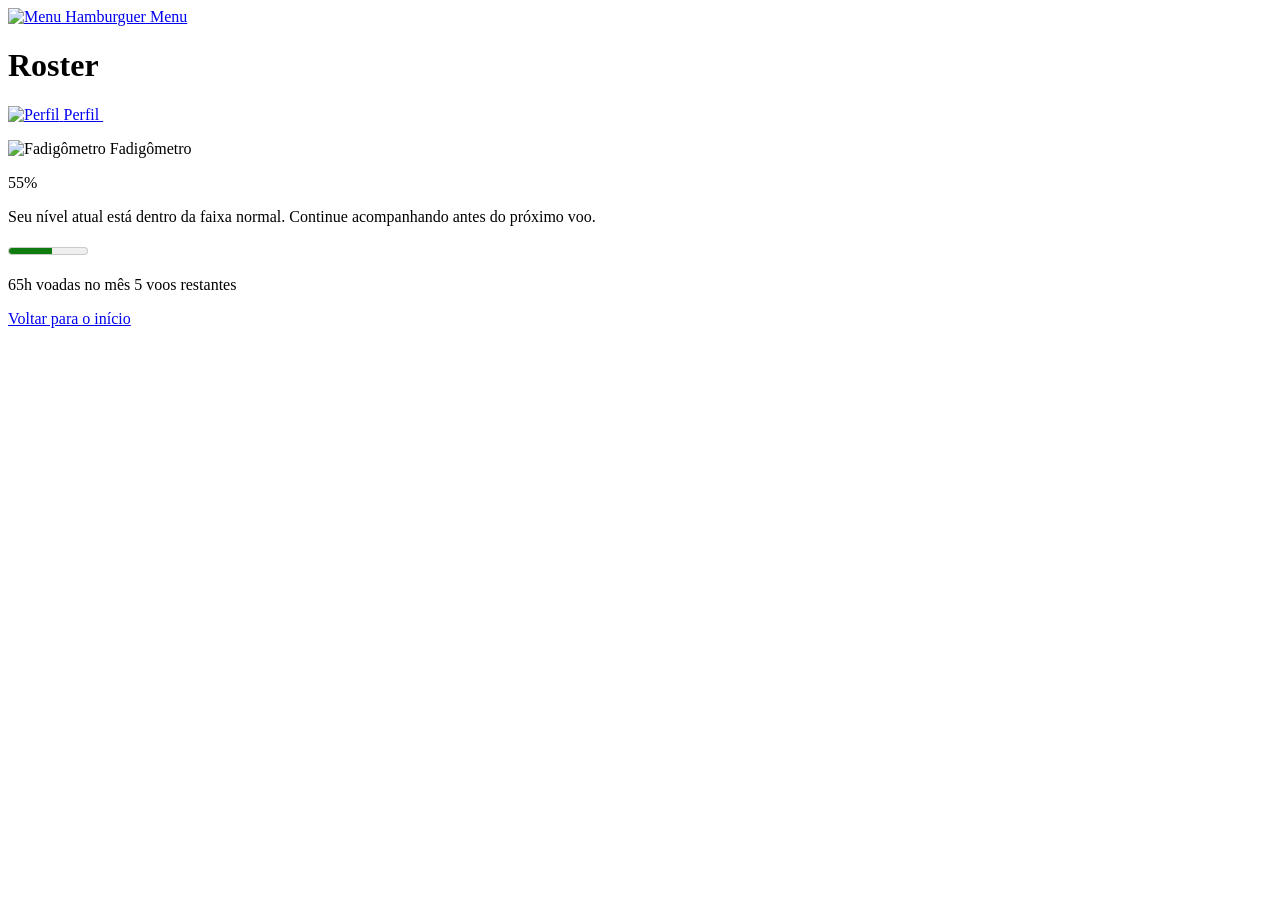
==== status.html @ 0bb5956a "refactor: replace <section> with <nav> for better semantics and accessibility; update <section> to <" ====
<!DOCTYPE html>
<html lang="pt-br">
<head>
    <meta charset="UTF-8">
    <meta name="viewport" content="width=device-width, initial-scale=1.0">
    <title>Fadigômetro</title>
    <link rel="stylesheet" href="CSS/style.css">
</head>
<body>
    <header class="header">
        <a href="menu.html" class="header-menu">
            <img src="img/icons8-cardápio-50.png" alt="Menu Hamburguer" class="header-menu__icon">
            <span class="header-menu__text">Menu</span>
        </a>

        <h1 class="header__title">Roster</h1>

        <nav class="header-icons">
            <a href="perfil.html" class="header-icons__link">
                <img src="img/icons8-usuário-homem-com-círculo-24.png" alt="Perfil" class="header-icons__icon">
                <span>Perfil</span>
            </a>
            <a href="#" class="header-icons__link" aria-label="Notificações">
                <img src="img/bell_ring.png" alt="" class="header-icons__icon">
            </a>
        </nav>
    </header>

    <main class="status-main">
        <section class="status-card status-card-page">
            <h2 hidden>Status de fadiga</h2>
            <p class="status-titulo">
                <img src="img/termometro.png" alt="Fadigômetro">
                Fadigômetro
            </p>

            <p class="status-valor">55%</p>
            <p class="status-descricao">Seu nível atual está dentro da faixa normal. Continue acompanhando antes do próximo voo.</p>

            <meter class="status-barra" min="0" max="100" value="55"></meter>

            <p class="status-info">
                <span>65h voadas no mês</span>
                <span>5 voos restantes</span>
            </p>

            <a class="btn-status" href="index.html">Voltar para o início</a>
        </section>
    </main>
</body>
</html>
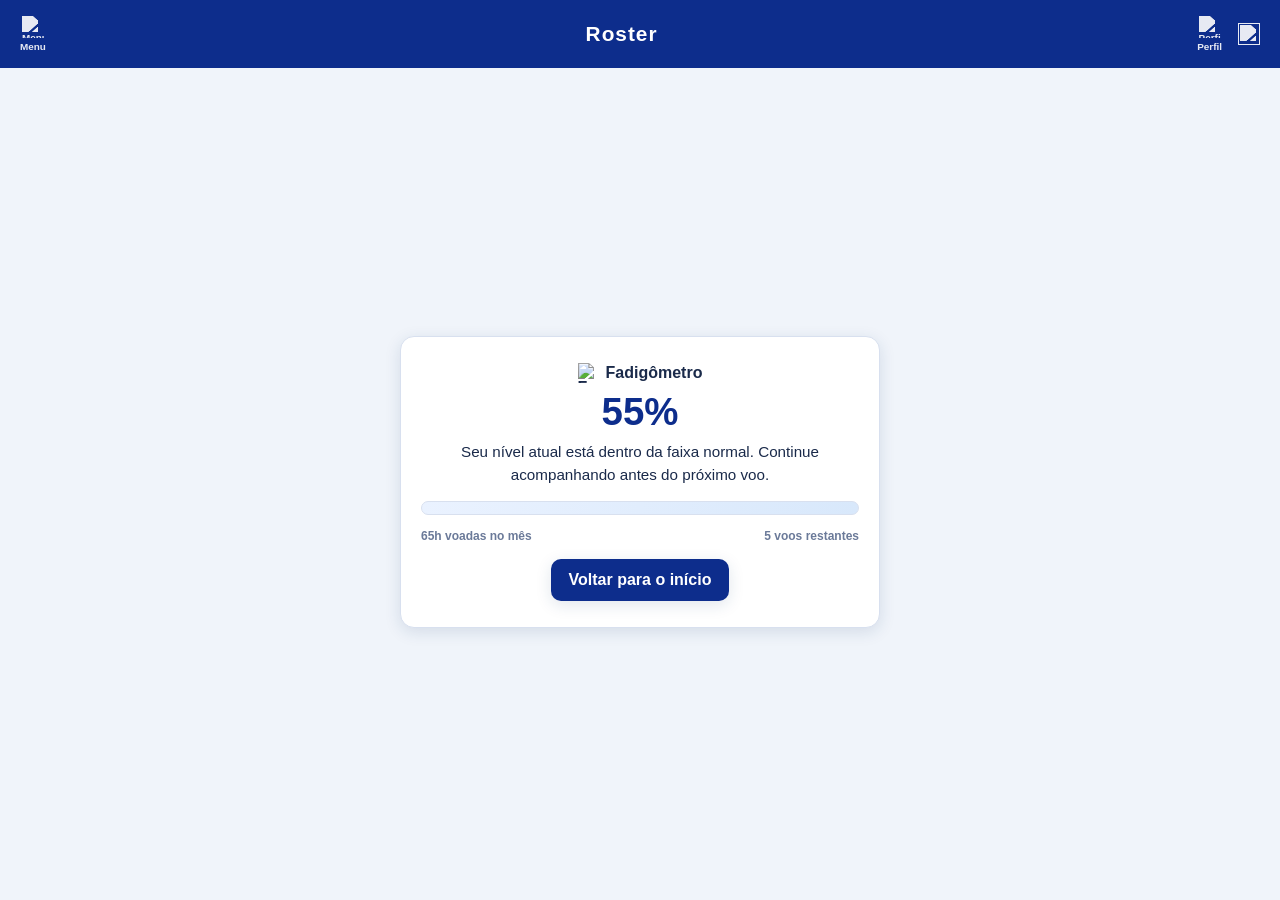
==== commit 0b83f27d: "refactor: enhance semantic structure and accessibility; update footer links and improve styling" ====
--- a/status.html
+++ b/status.html
@@ -37,7 +37,7 @@
             <p class="status-valor">55%</p>
             <p class="status-descricao">Seu nível atual está dentro da faixa normal. Continue acompanhando antes do próximo voo.</p>
 
-            <meter class="status-barra" min="0" max="100" value="55"></meter>
+            <meter class="status-barra status-meter" min="0" max="100" value="55" aria-label="Nível de fadiga" aria-valuemin="0" aria-valuemax="100" aria-valuenow="55" data-level="normal"></meter>
 
             <p class="status-info">
                 <span>65h voadas no mês</span>
--- a/CSS/style.css
+++ b/CSS/style.css
@@ -0,0 +1,1894 @@
+*, *::before, *::after {
+    box-sizing: border-box;
+    margin: 0;
+    padding: 0;
+}
+
+:root {
+    --azul-principal: #0D2D8C;
+    --azul-escuro: #122d5a;
+    --azul-claro: #2351a0;
+    --branco: #ffffff;
+    --cinza-fundo: #f0f4fa;
+    --cinza-texto: #6b7a99;
+    --cinza-borda: #d8e0ef;
+    --vermelho: #c0392b;
+    --texto-dark: #1a2a4a;
+    --sombra: 0 4px 16px rgba(26, 58, 110, 0.13);
+    --radius: 14px;
+    --radius-sm: 8px;
+}
+
+.header,
+header {
+    background-color: var(--azul-principal);
+    color: var(--branco);
+    display: flex;
+    align-items: center;
+    justify-content: space-between;
+    padding: 16px 20px;
+    position: sticky;
+    top: 0;
+    z-index: 100;
+}
+
+.header__title,
+header h1 {
+    font-size: 1.3rem;
+    font-weight: 800;
+    letter-spacing: 1px;
+    margin: 0;
+}
+
+.header-icons {
+    display: flex;
+    align-items: center;
+    gap: 16px;
+}
+
+header a,
+.header-menu,
+.header-icons__link {
+    display: flex;
+    flex-direction: column;
+    align-items: center;
+    gap: 3px;
+    color: var(--branco);
+    font-size: 0.62rem;
+    font-weight: 600;
+    opacity: 0.9;
+}
+
+header a img,
+.header-menu__icon,
+.header-icons__icon {
+    width: 22px;
+    height: 22px;
+    filter: brightness(0) invert(1);
+}
+
+main,
+body .conteudo {
+    flex: 1;
+}
+
+footer,
+.footer {
+    background-color: var(--cinza-fundo);
+    border-top: 1px solid var(--cinza-borda);
+    padding: 16px 20px 12px;
+    display: flex;
+    flex-direction: row;
+    flex-wrap: wrap;
+    justify-content: space-between;
+    align-items: center;
+}
+
+footer h3,
+.footer h3 {
+    font-size: 0.82rem;
+    font-weight: 700;
+    color: var(--cinza-texto);
+}
+
+footer p,
+.footer p {
+    font-size: 0.65rem;
+    color: var(--texto-dark);
+    width: 100%;
+    text-align: center;
+    margin-top: 6px;
+}
+
+/* Ensure footer 'Inicio' / back-link icon and text are vertically aligned */
+.link-voltar,
+.back-link,
+footer .link-voltar,
+footer .back-link,
+.footer-padrao .link-voltar,
+.footer .link-voltar {
+    display: inline-flex;
+    align-items: center;
+    gap: 8px;
+    text-decoration: none;
+    color: inherit;
+}
+
+.link-voltar img,
+.back-link img,
+.footer .link-voltar img,
+.footer .back-link img {
+    width: 22px;
+    height: 22px;
+    display: block;
+}
+
+/*página inicial*/
+html, body {
+    width: 100%;
+    min-height: 100%;
+}
+
+body {
+    font-family: 'Nunito', sans-serif;
+    background: var(--branco);
+    color: var(--texto-dark);
+    min-height: 100vh;
+    display: flex;
+    flex-direction: column;
+}
+
+a {
+    text-decoration: none;
+    color: inherit;
+}
+
+ul {
+    list-style: none;
+}
+
+.saudacao h2 {
+    font-size: 1.35rem;
+    font-weight: 800;
+    color: var(--texto-dark);
+    line-height: 1.2;
+}
+
+.saudacao h3 {
+    font-size: 0.95rem;
+    font-weight: 600;
+    color: var(--cinza-texto);
+    margin-top: 4px;
+}
+
+.acoes-lista {
+    display: flex;
+    gap: 12px;
+    flex-wrap: wrap;
+    justify-content: space-between;
+}
+
+.acoes-lista li {
+    flex: 1 1 30%;
+}
+
+.acoes-lista li a {
+    background-color: var(--azul-principal);
+    color: var(--branco);
+    border-radius: var(--radius-sm);
+    padding: 8px 6px;
+    display: flex;
+    flex-direction: column;
+    align-items: center;
+    justify-content: center;
+    gap: 4px;
+    font-size: 0.75rem;
+    font-weight: 700;
+    width: 100%;
+    aspect-ratio: 1;
+    text-align: center;
+    box-shadow: var(--sombra);
+}
+
+.acoes-lista li a:hover {
+    background-color: var(--azul-claro);
+    transform: translateY(-2px);
+}
+
+.acoes-lista li a img {
+    width: 22px;
+    height: 22px;
+    filter: brightness(0) invert(1);
+}
+
+.jornada-header {
+    display: flex;
+    align-items: center;
+    justify-content: space-between;
+    margin-bottom: -7px;
+}
+
+.jornada-header h2 {
+    font-size: 1.1rem;
+    font-weight: 800;
+    color: var(--texto-dark);
+}
+
+.jornada-header a {
+    font-size: 0.82rem;
+    font-weight: 700;
+    color: var(--azul-claro);
+    border-bottom: 1.5px solid var(--azul-claro);
+}
+
+.card-jornada {
+    margin-top: 12px;
+    margin-bottom: 14px;
+    background-color: var(--azul-principal);
+    border-radius: var(--radius);
+    padding: 12px 16px;
+    color: var(--branco);
+    box-shadow: var(--sombra);
+}
+
+.card-jornada-topo {
+    display: flex;
+    justify-content: space-between;
+    font-size: 0.8rem;
+    font-weight: 700;
+    padding: 8px 14px;
+    margin-bottom: 6px;
+    opacity: 0.9;
+}
+
+.voos-lista {
+    display: flex;
+    flex-direction: column;
+    gap: 14px;
+}
+
+.voo-item {
+    display: flex;
+    align-items: center;
+    gap: 12px;
+}
+
+.voo-indicador {
+    width: 10px;
+    height: 10px;
+    background-color: #730202;
+    border-radius: 2px;
+    flex-shrink: 0;
+}
+
+.voo-card {
+    background: rgba(255,255,255,0.13);
+    border-radius: var(--radius-sm);
+    padding: 8px 14px;
+    flex: 1;
+}
+
+.voo-horario {
+    font-size: 0.68rem;
+    font-weight: 600;
+    opacity: 0.8;
+    margin-bottom: 3px;
+}
+
+.voo-rota {
+    font-size: 0.95rem;
+    font-weight: 800;
+    display: flex;
+    align-items: center;
+    gap: 6px;
+}
+
+.voo-rota img {
+    width: 16px;
+    height: 16px;
+    filter: brightness(0) invert(1);
+}
+
+/* Texto de rótulo de jornada em telas internas (sem background, cor cinza) */
+.jornada {
+    margin-top: 10px;
+    font-size: 0.95rem;
+    font-weight: 700;
+    color: var(--cinza-texto);
+    background: transparent;
+}
+
+/* Mobile fixes: avoid header overlap and reduce negative spacing */
+@media (max-width: 600px) {
+    .jornada-header {
+        margin-bottom: 6px; /* remove negative pull on small screens */
+    }
+
+    .card-jornada {
+        margin-top: 8px; /* ensure card sits below header */
+    }
+
+    /* Ensure content doesn't sit under the fixed/sticky header on small screens */
+    body .conteudo {
+        padding: 90px 20px 20px !important;
+    }
+}
+
+.status-card {
+    display: block;
+    background-color: var(--branco);
+    border: 1px solid var(--cinza-borda);
+    border-radius: var(--radius);
+    padding: 16px 18px;
+    box-shadow: var(--sombra);
+    color: var(--texto-dark);
+}
+
+.status-titulo {
+    display: flex;
+    align-items: center;
+    gap: 8px;
+    font-size: 1rem;
+    font-weight: 800;
+    margin-bottom: 12px;
+}
+
+.status-titulo img {
+    width: 20px;
+    height: 20px;
+}
+
+.status-barra {
+    width: 100%;
+    height: 12px;
+    margin: 8px 0 12px;
+}
+
+.status-info {
+    display: flex;
+    justify-content: space-between;
+    gap: 12px;
+    font-size: 0.75rem;
+    color: var(--cinza-texto);
+    font-weight: 600;
+}
+
+/* Tela simples do Fadigômetro */
+.status-main {
+    flex: 1;
+    padding: 22px 16px 28px;
+    display: flex;
+    align-items: center;
+    justify-content: center;
+    background: var(--cinza-fundo);
+}
+
+.status-card-page {
+    width: 100%;
+    max-width: 420px;
+    text-align: center;
+    padding: 24px 20px 22px;
+}
+
+.status-card-page .status-titulo {
+    justify-content: center;
+    margin-bottom: 10px;
+}
+
+.status-valor {
+    font-size: 2.4rem;
+    font-weight: 900;
+    color: var(--azul-principal);
+    line-height: 1;
+    margin: 4px 0 10px;
+}
+
+.status-descricao {
+    font-size: 0.95rem;
+    color: var(--texto-dark);
+    line-height: 1.5;
+    margin-bottom: 14px;
+}
+
+.status-card-page .status-barra {
+    margin: 10px 0 14px;
+}
+
+.btn-status {
+    display: inline-block;
+    margin-top: 16px;
+    padding: 12px 18px;
+    border-radius: 10px;
+    background: var(--azul-principal);
+    color: var(--branco);
+    font-weight: 800;
+    text-decoration: none;
+    box-shadow: var(--sombra);
+}
+
+.btn-status:hover {
+    background: var(--azul-claro);
+}
+
+/* Status enhancements: meter styling, centering, responsive tweaks */
+.status-card {
+    text-align: center;
+}
+
+.status-meter,
+.status-barra meter,
+meter.status-meter {
+    -webkit-appearance: none;
+    appearance: none;
+    width: 100%;
+    height: 14px;
+    border-radius: 999px;
+    background: linear-gradient(90deg,#eaf2ff,#d8e8fb);
+    border: 1px solid var(--cinza-borda);
+    overflow: hidden;
+    display: block;
+}
+
+/* WebKit */
+.status-meter::-webkit-meter-bar {
+    background: transparent;
+}
+.status-meter::-webkit-meter-optimum-value {
+    background: linear-gradient(90deg, var(--azul-principal), var(--azul-claro));
+    height: 100%;
+    border-radius: 999px;
+}
+
+/* Firefox */
+.status-meter::-moz-meter-bar {
+    background: linear-gradient(90deg, var(--azul-principal), var(--azul-claro));
+}
+
+/* Low / warning modifiers */
+.status-meter[data-level="low"]::-webkit-meter-optimum-value,
+.status-meter[data-level="low"]::-moz-meter-bar {
+    background: linear-gradient(90deg, #fbeaea, #ffd6d6);
+}
+.status-meter[data-level="warn"]::-webkit-meter-optimum-value,
+.status-meter[data-level="warn"]::-moz-meter-bar {
+    background: linear-gradient(90deg, #fff4e0, #f2b544);
+}
+
+/* Center layout for status pages */
+.status-main {
+    display: flex;
+    align-items: center;
+    justify-content: center;
+    padding: 28px 16px 32px;
+    background: var(--cinza-fundo);
+}
+
+.status-card-page {
+    margin: 0 auto;
+    display: block;
+    max-width: 480px;
+    width: 100%;
+    padding: 26px 20px;
+}
+
+/* Responsive tweaks */
+@media (max-width: 420px) {
+    .status-card-page {
+        max-width: 360px;
+        padding: 18px 14px;
+    }
+    .status-valor {
+        font-size: 1.9rem;
+    }
+    .status-barra,
+    .status-meter,
+    meter.status-meter {
+        height: 10px;
+    }
+}
+
+/*Menu*/
+
+.menu-sidebar {
+    width: 280px;
+    min-height: 100vh;
+    background: var(--branco);
+    color: var(--texto-dark);
+    padding: 0;
+    display: flex;
+    flex-direction: column;
+}
+
+.menu-title {
+    display: block;
+    background-color: var(--azul-principal);
+    color: var(--branco);
+    padding: 18px 20px;
+    font-size: 1.4rem;
+    font-weight: 800;
+    margin: 0;
+}
+
+.menu-list {
+    display: flex;
+    flex-direction: column;
+    gap:10px;
+
+}
+
+.menu-list li:last-child {
+    margin-top: auto;
+}
+
+.menu-list li:last-child a {
+    border-top: 1px solid var(--cinza-borda);
+    padding-top: 16px;
+    margin-top: 250px;
+}
+
+.menu-list li a {
+    display: block;
+    padding: 12px 14px;
+    border-radius: var(--radius-sm);
+    background-color: var(--cinza-fundo);
+    color: var(--texto-dark);
+    font-size: 0.95rem;
+    font-weight: 700;
+}
+
+.menu-list li a:hover {
+    background-color: var(--cinza-borda);
+    transform: translateX(4px);
+}
+
+/* Trade */
+.trade-main {
+    padding: 20px 16px 36px;
+    display: flex;
+    flex-direction: column;
+    gap: 12px;
+}
+
+.trade-titulo {
+    font-size: 1.15rem;
+    font-weight: 900;
+    color: var(--texto-dark);
+    letter-spacing: 0.6px;
+}
+
+.trade-descricao {
+    font-size: 0.9rem;
+    color: var(--cinza-texto);
+    margin-top: 2px;
+}
+
+.oferta-subtitulo {
+    text-align: center;
+    font-size: 0.95rem;
+    font-weight: 800;
+    margin: 10px 0 6px;
+}
+
+.card-form {
+    background-color: var(--branco);
+    border: 1px solid var(--cinza-borda);
+    border-radius: var(--radius);
+    padding: 14px;
+    box-shadow: var(--sombra);
+    display: flex;
+    flex-direction: column;
+    gap: 12px;
+}
+
+.itinerario-card {
+    border: 1px solid var(--cinza-borda);
+    border-radius: var(--radius-sm);
+    padding: 10px;
+    font-weight: 700;
+    color: var(--texto-dark);
+    background: #fff;
+}
+
+.itinerario-rota {
+    color: var(--vermelho);
+    margin-top: 6px;
+    font-weight: 900;
+    text-align: center;
+}
+
+.form-oferta {
+    display: flex;
+    flex-direction: column;
+    gap: 10px;
+}
+
+.form-titulo {
+    font-weight: 800;
+    color: var(--texto-dark);
+}
+
+.form-input, .form-textarea, select.form-input {
+    width: 100%;
+    padding: 10px 12px;
+    border-radius: var(--radius-sm);
+    border: 1px solid var(--cinza-borda);
+    font-size: 0.95rem;
+    color: var(--texto-dark);
+    background: #fff;
+    outline: none;
+}
+
+.form-textarea {
+    resize: vertical;
+    min-height: 80px;
+}
+
+.btn-confirmar {
+    background-color: var(--azul-principal);
+    color: var(--branco);
+    border: none;
+    border-radius: 10px;
+    padding: 12px 18px;
+    font-weight: 800;
+    cursor: pointer;
+    align-self: center;
+    width: 80%;
+    max-width: 320px;
+    box-shadow: 0 6px 10px rgba(13,45,140,0.18);
+    text-align: center;
+    letter-spacing: 0.6px;
+}
+
+.btn-confirmar:hover {
+    background-color: var(--azul-claro);
+    transform: translateY(-2px);
+}
+
+/* Escolher Pessoa */
+.escolher-main { padding: 20px 16px 36px; display:flex; flex-direction:column; gap:12px; }
+.escolher-titulo { font-size:1.15rem; font-weight:900; color:var(--texto-dark); }
+.escolher-lista { display:flex; flex-direction:column; gap:16px; padding:0; margin:8px 0 24px; }
+
+.escolher-item {
+  background-color: var(--branco);
+  border: 1px solid var(--cinza-borda);
+  border-radius: var(--radius);
+  padding: 12px;
+  box-shadow: var(--sombra);
+  display: flex;
+  flex-direction: column;
+  gap: 8px;
+  position: relative;
+  overflow: visible;
+}
+
+.escolher-item .base {
+  position: absolute;
+  right: 12px;
+  top: 12px;
+  font-size: 0.78rem;
+  color: var(--cinza-texto);
+  font-weight:700;
+}
+
+.escolher-nome {
+  font-weight:800;
+  color:var(--texto-dark);
+  font-size:1rem;
+  text-decoration:none;
+}
+
+.escolher-jornada {
+  margin-top:4px;
+  color:var(--cinza-texto);
+  font-size:0.88rem;
+  line-height:1.25;
+}
+
+.escolher-jornada .rota {
+  display:block;
+  margin-top:8px;
+  text-align:center;
+  color:var(--vermelho);
+  font-weight:900;
+}
+
+.btn-trocar {
+  display:inline-block;
+  align-self:center;
+  margin-top:8px;
+  padding:8px 18px;
+  border-radius:8px;
+  background:var(--branco);
+  border:2px solid var(--cinza-borda);
+  color:var(--texto-dark);
+  font-weight:800;
+  text-decoration:none;
+  box-shadow:0 4px 8px rgba(26,58,110,0.08);
+  z-index: 5;
+  position: relative;
+  pointer-events: auto;
+}
+
+.btn-trocar:hover {
+  background: var(--azul-principal);
+  color: var(--branco);
+  border-color: var(--azul-principal);
+  transform: translateY(-2px);
+}
+
+
+
+
+.confirmacao-main {
+  padding: 36px 20px;
+  display: flex;
+  flex-direction: column;
+    align-items: center;
+    justify-content: center;
+  gap: 18px;
+  min-height: calc(100vh - 160px);
+  background: var(--branco);
+}
+
+.confirmacao-titulo {
+  font-size: 1.25rem;
+  font-weight: 900;
+  color: var(--texto-dark);
+  text-align: center;
+}
+
+.confirmacao-descricao {
+  color: var(--cinza-texto);
+  font-size: 0.95rem;
+  text-align: center;
+  max-width: 420px;
+  line-height: 1.4;
+}
+
+.btn-nova-oferta {
+  display: inline-block;
+  background: var(--azul-principal);
+  color: var(--branco);
+  padding: 12px 20px;
+  border-radius: 10px;
+  font-weight: 800;
+  text-decoration: none;
+  box-shadow: 0 6px 10px rgba(13,45,140,0.18);
+}
+
+.btn-nova-oferta:hover {
+  background: var(--azul-claro);
+  transform: translateY(-3px);
+}
+
+/* ---- Header ---- */
+.roster-page .header {
+    display: flex;
+    align-items: center;
+    justify-content: space-between;
+    padding: 16px 20px;
+    background: var(--azul-principal);
+    color: var(--branco);
+    position: sticky;
+    top: 0;
+    z-index: 100;
+}
+ 
+.roster-page .header-menu {
+    display: inline-flex;
+    align-items: center;
+    gap: 8px;
+    color: var(--branco);
+    font-weight: 700;
+    font-size: 0.85rem;
+    text-decoration: none;
+}
+ 
+.roster-page .header-menu__icon {
+    width: 22px;
+    height: 22px;
+    filter: brightness(0) invert(1);
+    display: block;
+}
+ 
+.roster-page .header__title {
+    font-size: 1.2rem;
+    font-weight: 800;
+    color: var(--branco);
+    margin: 0;
+    text-align: center;
+    flex: 1;
+}
+ 
+.roster-page .header-icons {
+    display: flex;
+    align-items: center;
+    gap: 12px;
+}
+ 
+.roster-page .header-icons__icon {
+    width: 22px;
+    height: 22px;
+    display: block;
+    filter: brightness(0) invert(1);
+}
+ 
+
+.roster-page .main-content {
+    padding: 0;
+    background: var(--branco);
+    min-height: calc(100vh - 120px);
+    display: flex;
+    flex-direction: column;
+}
+ 
+.roster-page .perfil-top {
+    background: var(--azul-principal);
+    display: flex;
+    flex-direction: column;
+    align-items: center;
+    padding: 24px 0 0;
+    gap: 0;
+}
+ 
+.roster-page .perfil-top__avatar {
+    margin: 0;
+    padding: 0;
+    display: flex;
+    justify-content: center;
+}
+ 
+.roster-page .perfil-top__foto {
+    width: 90px;
+    height: 90px;
+    border-radius: 50%;
+    object-fit: cover;
+    border: 3px solid rgba(255, 255, 255, 0.45);
+    background: rgba(255, 255, 255, 0.15);
+    filter: brightness(0) invert(1);     /* se for ícone monocromático */
+    display: block;
+}
+ 
+
+.roster-page .perfil-top__namebar {
+    width: 100%;
+    margin-top: 14px;
+    background: var(--azul-claro);
+    display: flex;
+    justify-content: space-between;
+    align-items: center;
+    padding: 10px 22px;
+}
+ 
+.roster-page .perfil-top__nome {
+    font-size: 1rem;
+    font-weight: 800;
+    color: var(--branco);
+    margin: 0;
+}
+ 
+.roster-page .perfil-top__cargo {
+    font-size: 0.85rem;
+    font-weight: 700;
+    color: rgba(255, 255, 255, 0.85);
+}
+
+.roster-page .rodape-voltar {
+  display: flex;
+  align-items: center;
+  justify-content: flex-start;
+  padding: 14px 20px;
+}
+
+.roster-page .back-link {
+  display: flex;
+  align-items: center;
+  gap: 8px;
+}
+
+.roster-page .back-link__text {
+  line-height: 1;
+}
+
+
+
+.roster-page .perfil-menu {
+    list-style: none;
+    margin: 0;
+    padding: 0;
+    flex: 0 0 auto;
+    border-bottom: 1px solid var(--cinza-borda);
+}
+
+.roster-page .perfil-menu__item {
+    border-bottom: 1px solid var(--cinza-borda);
+}
+
+.roster-page .perfil-menu__item:last-child {
+    border-bottom: none;
+}
+
+.roster-page .perfil-accordion {
+    background: var(--branco);
+}
+
+.roster-page .perfil-accordion__summary {
+    display: block;
+    position: relative;
+    cursor: pointer;
+    padding: 10px 20px;
+    padding-right: 44px;
+    font-size: 0.97rem;
+    font-weight: 800;
+    color: var(--texto-dark);
+    list-style: none;
+    user-select: none;
+}
+
+.roster-page .perfil-menu__item:first-child .perfil-accordion__summary {
+    padding: 0px 20px 10px;
+}
+
+.roster-page .perfil-accordion__summary::-webkit-details-marker {
+    display: none;
+}
+
+.roster-page .perfil-accordion__summary::marker {
+    display: none;
+}
+
+.roster-page .perfil-accordion__summary::after {
+    content: "";
+    position: absolute;
+    right: 18px;
+    top: 50%;
+    transform: translateY(-35%);
+    width: 0;
+    height: 0;
+    border-left: 6px solid transparent;
+    border-right: 6px solid transparent;
+    border-top: 8px solid var(--texto-dark);
+}
+
+.roster-page .perfil-accordion__title {
+    display: block;
+}
+
+.roster-page .perfil-accordion__content {
+    padding: 0 20px 16px;
+    background: var(--cinza-fundo);
+    border-top: 1px solid var(--cinza-borda);
+    color: var(--cinza-texto);
+    font-size: 0.92rem;
+    line-height: 1.5;
+}
+
+.roster-page .perfil-menu__item:nth-child(2) .perfil-accordion__content {
+    padding-bottom: 0;
+}
+
+.roster-page .perfil-menu__item:nth-child(2) .perfil-accordion__summary {
+    padding-bottom: 4px;
+}
+
+.roster-page .perfil-menu__item:nth-child(2) .perfil-accordion__content p {
+    margin-bottom: 0;
+}
+
+.roster-page .perfil-accordion__content p {
+    margin: 12px 0 0;
+}
+
+.roster-page .perfil-menu__link--logout {
+    display: block;
+    padding: 16px 20px;
+    background: var(--branco);
+    color: var(--texto-dark);
+    font-weight: 800;
+    text-decoration: none;
+}
+
+.roster-page .perfil-menu__link--logout:hover {
+    background: var(--cinza-fundo);
+}
+
+.roster-page .perfil-logout {
+    margin-top: 165px;
+    padding: 10px 20px 18px;
+    border-top: 1px solid var(--cinza-borda);
+    background: var(--branco);
+}
+
+.roster-page .perfil-logout__link {
+    display: inline-block;
+    color: var(--vermelho);
+    font-weight: 800;
+    text-decoration: none;
+    font-size: 0.97rem;
+}
+
+.roster-page .perfil-logout__link:hover {
+    text-decoration: underline;
+}
+
+/*Visualização de Escala*/
+
+.escala-main {
+    padding: 16px 16px 36px;
+    display: flex;
+    flex-direction: column;
+    gap: 12px;
+}
+ 
+.escala-titulo {
+    font-size: 1.15rem;
+    font-weight: 900;
+    color: var(--texto-dark);
+    letter-spacing: 0.4px;
+}
+ 
+.escala-lista {
+    list-style: none;
+    margin: 0;
+    padding: 0;
+    display: flex;
+    flex-direction: column;
+    gap: 12px;
+}
+ 
+.escala-item {
+    width: 100%;
+}
+ 
+
+.escala-card {
+    display: flex;
+    align-items: center;
+    justify-content: space-between;
+    gap: 14px;
+    background: var(--branco);
+    border: 1px solid var(--cinza-borda);
+    border-radius: var(--radius);
+    padding: 14px 18px;
+    box-shadow: var(--sombra);
+    text-decoration: none;
+    color: var(--texto-dark);
+    transition: transform 0.12s ease, box-shadow 0.12s ease;
+}
+ 
+.escala-card:hover {
+    transform: translateY(-2px);
+    box-shadow: 0 8px 20px rgba(13, 45, 140, 0.12);
+}
+ 
+
+.escala-card::before {
+    content: "";
+    width: 10px;
+    height: 10px;
+    background-color: var(--azul-principal);
+    border-radius: 2px;
+    flex-shrink: 0;
+}
+ 
+.escala-card__data {
+    font-size: 0.82rem;
+    font-weight: 800;
+    color: var(--cinza-texto);
+    min-width: 40px;
+}
+ 
+.escala-card__rota {
+    font-size: 0.97rem;
+    font-weight: 900;
+    color: var(--texto-dark);
+    letter-spacing: 0.3px;
+}
+
+.escala-card__info {
+    display: flex;
+    align-items: center;
+    gap: 14px;
+    min-width: 0;
+}
+
+.escala-card__troca {
+    width: 28px;
+    height: 28px;
+    flex-shrink: 0;
+    display: inline-flex;
+    align-items: center;
+    justify-content: center;
+}
+
+.escala-card__troca img {
+    width: 20px;
+    height: 20px;
+    display: block;
+}
+
+.trade-jornada-selecionada {
+    font-size: 0.9rem;
+    color: var(--cinza-texto);
+    margin-top: -2px;
+}
+
+/* Boarding */
+.boarding-page .boarding-main {
+    flex: 1;
+    padding: 20px 16px 28px;
+    display: flex;
+    flex-direction: column;
+    gap: 18px;
+    background: var(--branco);
+}
+
+.boarding-page .boarding-titulo {
+    font-size: 1.15rem;
+    font-weight: 900;
+    color: var(--texto-dark);
+    letter-spacing: 0.4px;
+}
+
+.boarding-page .boarding-emergencia {
+    margin-top: 4px;
+}
+
+.boarding-page .boarding-emergencia__link {
+    display: flex;
+    align-items: center;
+    justify-content: center;
+    min-height: 72px;
+    border-radius: var(--radius);
+    background: var(--vermelho);
+    color: var(--branco);
+    text-decoration: none;
+    box-shadow: var(--sombra);
+    border: 1px solid rgba(0, 0, 0, 0.05);
+    transition: transform 0.12s ease, background-color 0.12s ease;
+}
+
+.boarding-page .boarding-emergencia__link:hover {
+    background: #a92c20;
+    transform: translateY(-2px);
+}
+
+.boarding-page .boarding-emergencia__label {
+    font-size: 1rem;
+    font-weight: 900;
+    letter-spacing: 1px;
+}
+
+.boarding-page .boarding-faq {
+    display: flex;
+    flex-direction: column;
+    gap: 12px;
+}
+
+.boarding-page .boarding-faq__titulo {
+    font-size: 1rem;
+    font-weight: 800;
+    color: var(--texto-dark);
+}
+
+.boarding-page .boarding-lista {
+    list-style: none;
+    margin: 0;
+    padding: 0;
+    display: flex;
+    flex-direction: column;
+    gap: 12px;
+}
+
+.boarding-page .boarding-card {
+    display: flex;
+    align-items: center;
+    justify-content: space-between;
+    padding: 14px 16px;
+    background: var(--branco);
+    color: var(--texto-dark);
+    border: 1px solid var(--cinza-borda);
+    border-radius: var(--radius-sm);
+    box-shadow: var(--sombra);
+    text-decoration: none;
+    font-weight: 800;
+    transition: transform 0.12s ease, background-color 0.12s ease;
+}
+
+.boarding-page .boarding-card:hover {
+    background: var(--cinza-fundo);
+    transform: translateY(-2px);
+}
+
+.boarding-page .boarding-card__titulo {
+    font-size: 0.95rem;
+    line-height: 1.3;
+}
+
+.boarding-page .boarding-ai {
+    display: flex;
+    flex-direction: column;
+    gap: 10px;
+    padding: 16px;
+    background: var(--cinza-fundo);
+    border: 1px solid var(--cinza-borda);
+    border-radius: var(--radius);
+    box-shadow: var(--sombra);
+}
+
+.boarding-page .boarding-ai__titulo {
+    font-size: 1rem;
+    font-weight: 900;
+    color: var(--texto-dark);
+}
+
+.boarding-page .boarding-ai__texto {
+    font-size: 0.9rem;
+    color: var(--cinza-texto);
+    line-height: 1.4;
+}
+
+.boarding-page .boarding-ai__form {
+    display: flex;
+    flex-direction: column;
+    gap: 10px;
+}
+
+.boarding-page .boarding-ai__input {
+    width: 100%;
+    min-height: 84px;
+    padding: 12px 14px;
+    border: 1px solid var(--cinza-borda);
+    border-radius: var(--radius-sm);
+    resize: vertical;
+    font-family: inherit;
+    font-size: 0.95rem;
+    color: var(--texto-dark);
+    background: var(--branco);
+    outline: none;
+}
+
+.boarding-page .boarding-ai__input:focus {
+    border-color: var(--azul-claro);
+}
+
+.boarding-page .boarding-ai__botao {
+    align-self: flex-start;
+    padding: 10px 16px;
+    border: none;
+    border-radius: 10px;
+    background: var(--azul-principal);
+    color: var(--branco);
+    font-weight: 800;
+    cursor: pointer;
+}
+
+.boarding-page .boarding-ai__botao:hover {
+    background: var(--azul-claro);
+}
+
+/* Emergência */
+.emergencia-page .emergencia-main {
+    flex: 1;
+    padding: 24px 16px 32px;
+    display: flex;
+    flex-direction: column;
+    justify-content: center;
+    align-items: center;
+    gap: 22px;
+    background: var(--cinza-fundo);
+}
+
+.emergencia-page .emergencia-aviso {
+    width: 100%;
+    max-width: 460px;
+    background: var(--branco);
+    border: 1px solid var(--cinza-borda);
+    border-radius: var(--radius);
+    padding: 24px 18px;
+    box-shadow: var(--sombra);
+    text-align: center;
+}
+
+.emergencia-page .emergencia-acoes {
+    width: 100%;
+    max-width: 460px;
+    display: flex;
+    flex-direction: column;
+    gap: 14px;
+}
+
+.emergencia-page .emergencia-acoes__texto {
+    text-align: center;
+    font-size: 0.95rem;
+    color: var(--cinza-texto);
+    font-weight: 600;
+}
+
+.emergencia-page .slider-cancelar {
+    display: flex;
+    flex-direction: column;
+    align-items: center;
+    gap: 10px;
+    cursor: pointer;
+    user-select: none;
+    text-decoration: none;
+    color: inherit;
+}
+
+.emergencia-page .slider-cancelar__trilho {
+    position: relative;
+    width: 100%;
+    height: 72px;
+    border-radius: 999px;
+    background: linear-gradient(180deg, #d94a3a, var(--vermelho));
+    box-shadow: 0 6px 10px rgba(192, 57, 43, 0.18);
+    border: 1px solid rgba(0, 0, 0, 0.04);
+    transition: background-color 0.12s ease, transform 0.12s ease;
+}
+
+.emergencia-page .slider-cancelar__bolha {
+    position: absolute;
+    top: 50%;
+    left: 8px;
+    transform: translateY(-50%);
+    width: 56px;
+    height: 56px;
+    border-radius: 50%;
+    background: var(--branco);
+    box-shadow: var(--sombra);
+    transition: left 0.18s ease;
+}
+
+.emergencia-page .slider-cancelar__label {
+    font-size: 1rem;
+    font-weight: 800;
+    color: var(--texto-dark);
+    text-align: center;
+}
+
+/* Bagagem de mão */
+.info-page .info-main {
+    flex: 1;
+    padding: 20px 16px 28px;
+    display: flex;
+    flex-direction: column;
+    gap: 16px;
+    background: var(--cinza-fundo);
+}
+
+.info-page .info-titulo {
+    font-size: 1.15rem;
+    font-weight: 900;
+    color: var(--texto-dark);
+    letter-spacing: 0.4px;
+}
+
+.info-page .info-lista {
+    list-style: none;
+    margin: 0;
+    padding: 0;
+    display: flex;
+    flex-direction: column;
+    gap: 12px;
+}
+
+.info-page .info-lista__item {
+    background: var(--branco);
+    border: 1px solid var(--cinza-borda);
+    border-radius: var(--radius);
+    padding: 14px 16px;
+    box-shadow: var(--sombra);
+    color: var(--texto-dark);
+    line-height: 1.5;
+    font-size: 0.95rem;
+}
+
+.info-page .info-lista__item strong {
+    color: var(--azul-principal);
+    font-weight: 900;
+}
+
+.info-page .back-link {
+    display: inline-flex;
+    align-items: center;
+    gap: 8px;
+    color: var(--cinza-texto);
+    text-decoration: none;
+    font-weight: 700;
+    font-size: 0.9rem;
+    margin-top: 4px;
+}
+
+.info-page .back-link__icon {
+    width: 22px;
+    height: 22px;
+    display: block;
+}
+
+.info-page .footer {
+    background: var(--cinza-fundo);
+    border-top: 1px solid var(--cinza-borda);
+    padding: 14px 20px;
+    text-align: center;
+}
+
+.info-page .footer p {
+    margin: 0;
+    font-size: 0.75rem;
+    color: var(--cinza-texto);
+}
+
+/* Chat Roster AI */
+.chat-page .chat-main {
+    flex: 1;
+    padding: 20px 16px 28px;
+    display: flex;
+    flex-direction: column;
+    gap: 18px;
+    background: var(--cinza-fundo);
+}
+
+.chat-page .chat-topo {
+    display: flex;
+    flex-direction: column;
+    gap: 4px;
+}
+
+.chat-page .chat-titulo {
+    font-size: 1.15rem;
+    font-weight: 900;
+    color: var(--texto-dark);
+    letter-spacing: 0.4px;
+}
+
+.chat-page .chat-descricao {
+    font-size: 0.9rem;
+    color: var(--cinza-texto);
+    line-height: 1.4;
+}
+
+.chat-page .chat-messages {
+    display: flex;
+    flex-direction: column;
+    gap: 12px;
+    flex: 1;
+}
+
+.chat-page .chat-bubble {
+    max-width: 82%;
+    padding: 12px 14px;
+    border-radius: 18px;
+    font-size: 0.95rem;
+    line-height: 1.45;
+    box-shadow: var(--sombra);
+    word-wrap: break-word;
+    white-space: pre-wrap;
+}
+
+.chat-page .chat-bubble--ai {
+    align-self: flex-start;
+    background: var(--branco);
+    color: var(--texto-dark);
+    border-top-left-radius: 6px;
+}
+
+.chat-page .chat-bubble--user {
+    align-self: flex-end;
+    background: var(--azul-principal);
+    color: var(--branco);
+    border-top-right-radius: 6px;
+}
+
+.chat-page .chat-form {
+    display: flex;
+    flex-direction: column;
+    gap: 10px;
+    margin-top: auto;
+}
+
+.chat-page .chat-input {
+    width: 100%;
+    min-height: 88px;
+    padding: 12px 14px;
+    border: 1px solid var(--cinza-borda);
+    border-radius: var(--radius-sm);
+    resize: vertical;
+    font-family: inherit;
+    font-size: 0.95rem;
+    color: var(--texto-dark);
+    background: var(--branco);
+    outline: none;
+}
+
+.chat-page .chat-input:focus {
+    border-color: var(--azul-claro);
+}
+
+.chat-page .chat-send {
+    align-self: flex-end;
+    padding: 10px 16px;
+    border: none;
+    border-radius: 10px;
+    background: var(--azul-principal);
+    color: var(--branco);
+    font-weight: 800;
+    cursor: pointer;
+    box-shadow: var(--sombra);
+}
+
+.chat-page .chat-send:hover {
+    background: var(--azul-claro);
+}
+
+.chat-page .footer {
+    background: var(--cinza-fundo);
+    border-top: 1px solid var(--cinza-borda);
+    padding: 14px 20px;
+}
+
+.chat-page .footer p {
+    margin: 0;
+    font-size: 0.75rem;
+    color: var(--cinza-texto);
+    text-align: center;
+    width: 100%;
+}
+
+/* Regras CSS extraídas usadas por LM/lm.html e LM/confirmar_lm.html */
+
+/* TOPO */
+body .topo {
+    background-color: var(--azul-principal);
+    color: var(--branco);
+    display: flex;
+    align-items: center;
+    justify-content: space-between;
+    padding: 16px 20px;
+    position: sticky;
+    top: 0;
+    z-index: 100;
+}
+
+body .menu-link img,
+body .icone-topo img {
+    width: 22px;
+    height: 22px;
+    filter: brightness(0) invert(1);
+}
+
+/* For pages that use .topo (LM pages), keep slightly larger icons to match original proportions */
+body .topo .menu-link img,
+body .topo .icone-topo img {
+    width: 28px;
+    height: 28px;
+}
+
+body .titulo-topo {
+    color: var(--branco);
+    font-size: 1.3rem;
+    font-weight: 800;
+    letter-spacing: 1px;
+}
+
+body .acoes-topo {
+    display: flex;
+    gap: 12px;
+    align-items: center;
+}
+
+/* CONTEÚDO */
+body .conteudo {
+    padding: 20px;
+}
+
+body .titulo-pagina {
+    text-align: center;
+    margin-bottom: 25px;
+    font-size: 22px;
+    font-weight: bold;
+}
+
+/* CARD */
+body .card-viagem {
+    background-color: white;
+    border-radius: 15px;
+    overflow: hidden;
+    border: 2px solid #0b2f8a;
+    margin-bottom: 30px;
+}
+
+body .card-topo {
+    background-color: #0b2f8a;
+    color: white;
+    display: flex;
+    justify-content: space-between;
+    align-items: center;
+    padding: 10px 14px;
+    font-size: 14px;
+    font-weight: bold;
+}
+
+body .data-wrapper {
+    display: inline-flex;
+    align-items: center;
+    gap: 6px;
+}
+
+body .icone-editar {
+    font-size: 14px;
+}
+
+body .rota {
+    padding: 16px;
+    display: flex;
+    flex-direction: column;
+    gap: 14px;
+}
+
+body .trajeto {
+    background-color: #d4c1ab;
+    border-radius: 25px;
+    padding: 10px 16px 10px 0;
+    display: flex;
+    align-items: center;
+    overflow: hidden;
+    gap: 12px;
+}
+
+body .barra-vermelha {
+    display: block;
+    width: 10px;
+    min-width: 10px;
+    align-self: stretch;
+    background-color: #c0392b;
+    border-radius: 25px 0 0 25px;
+}
+
+body .trajeto-info {
+    display: flex;
+    flex-direction: column;
+    flex: 1;
+}
+
+body .trajeto-horario {
+    font-size: 11px;
+    color: #444;
+    display: flex;
+    align-items: center;
+    gap: 4px;
+    margin-bottom: 2px;
+}
+
+body .seta-play {
+    font-size: 9px;
+    color: #333;
+}
+
+body .trajeto-rota {
+    font-weight: bold;
+    font-size: 15px;
+    color: #222;
+}
+
+body .jornada {
+    color: grey;
+    margin-top:0px;
+    text-align: center;
+    padding: 0px;
+    font-weight: bold;
+    font-size: 16px;
+
+}
+
+/* FORMULÁRIO */
+body .formulario {
+    display: flex;
+    flex-direction: column;
+    gap: 14px;
+}
+
+body .label-form {
+    font-size: 22px;
+    font-weight: bold;
+}
+
+body .campo-select {
+    height: 45px;
+    border: 2px solid #0b2f8a;
+    border-radius: 20px;
+    padding: 0 15px;
+    font-size: 16px;
+    background-color: white;
+    appearance: none;
+    -webkit-appearance: none;
+    background-image: url("data:image/svg+xml,%3Csvg xmlns='http://www.w3.org/2000/svg' width='12' height='8' viewBox='0 0 12 8'%3E%3Cpath d='M1 1l5 5 5-5' stroke='%230b2f8a' stroke-width='2' fill='none' stroke-linecap='round'/%3E%3C/svg%3E");
+    background-repeat: no-repeat;
+    background-position: right 15px center;
+    color: #888;
+}
+
+body .campo-select option:not([disabled]) {
+    color: #222;
+}
+
+body .textarea-wrapper {
+    position: relative;
+    border: none;
+    padding: 0;
+    margin: 0;
+}
+
+body .campo-textarea {
+    width: 100%;
+    height: 130px;
+    border: 1.5px solid #999;
+    border-radius: 16px;
+    padding: 14px 15px;
+    resize: none;
+    font-size: 15px;
+    color: #555;
+    display: block;
+}
+
+body .textarea-mais {
+    position: absolute;
+    bottom: 10px;
+    right: 14px;
+    font-size: 22px;
+    color: #aaa;
+    pointer-events: none;
+    line-height: 1;
+}
+
+body .botao-enviar {
+    width: 180px;
+    height: 50px;
+    margin: 0 auto;
+    background-color: #0b2f8a;
+    color: white;
+    border: none;
+    border-radius: 8px;
+    font-size: 18px;
+    font-weight: bold;
+    cursor: pointer;
+    box-shadow: 0 4px 6px rgba(0,0,0,0.3);
+    transition: 0.2s;
+}
+
+body .botao-enviar:hover {
+    transform: scale(1.03);
+}
+
+/* CONFIRMAÇÃO */
+body .confirmacao-conteudo {
+    padding: 40px 20px;
+    display: flex;
+    flex-direction: column;
+    align-items: center;
+    justify-content: center;
+    text-align: center;
+    gap: 20px;
+}
+
+body .confirmacao-check {
+    display: flex;
+    align-items: center;
+    justify-content: center;
+    width: 100px;
+    height: 100px;
+    background-color: #2ecc71;
+    border-radius: 50%;
+    font-size: 52px;
+    color: white;
+    box-shadow: 0 0 0 12px rgba(46, 204, 113, 0.2);
+    margin-bottom: 8px;
+}
+
+body .confirmacao-titulo {
+    color: #0b2f8a;
+    font-size: 24px;
+    font-weight: bold;
+    line-height: 1.3;
+    text-align: center;
+    margin: 0;
+}
+
+body .confirmacao-subtitulo {
+    color: #444;
+    font-size: 15px;
+    line-height: 1.6;
+    margin: 0;
+    text-align: center;
+    max-width: 520px;
+    margin-left: auto;
+    margin-right: auto;
+}
+
+body .confirmacao-status {
+    display: flex;
+    align-items: center;
+    gap: 10px;
+    border: 2px solid #ccc;
+    border-radius: 12px;
+    padding: 12px 24px;
+    font-size: 16px;
+    font-weight: bold;
+    color: #222;
+    background-color: white;
+}
+
+body .confirmacao-status-icone {
+    font-size: 20px;
+}
+
+body .confirmacao-botao {
+    display: flex;
+    align-items: center;
+    justify-content: center;
+    width: 100%;
+    max-width: 320px;
+    padding: 16px;
+    background-color: #0b2f8a;
+    color: white;
+    border-radius: 12px;
+    font-size: 17px;
+    font-weight: bold;
+    text-decoration: none;
+    margin-top: 20px;
+    box-shadow: 0 4px 6px rgba(0,0,0,0.3);
+    transition: 0.2s;
+}
+
+body .confirmacao-botao:hover {
+    transform: scale(1.03);
+}
+
+/* HOME */
+.home-page {
+    background: var(--cinza-fundo);
+}
+
+.home-page .home-main {
+    flex: 1;
+    padding: 20px 16px 28px;
+    display: flex;
+    flex-direction: column;
+    gap: 20px;
+    background: var(--cinza-fundo);
+}
+
+.home-page .home-greeting {
+    display: flex;
+    flex-direction: column;
+    gap: 4px;
+}
+
+.home-page .home-greeting h2 {
+    font-size: 1.35rem;
+    font-weight: 800;
+    color: var(--texto-dark);
+    line-height: 1.2;
+}
+
+.home-page .home-greeting p {
+    font-size: 0.95rem;
+    font-weight: 600;
+    color: var(--cinza-texto);
+}
+
+.home-page .home-section-title {
+    font-size: 1.05rem;
+    font-weight: 800;
+    color: var(--texto-dark);
+    margin: 0;
+}
+
+.home-page .home-actions,
+.home-page .home-jornada,
+.home-page .home-status {
+    display: flex;
+    flex-direction: column;
+    gap: 10px;
+}
